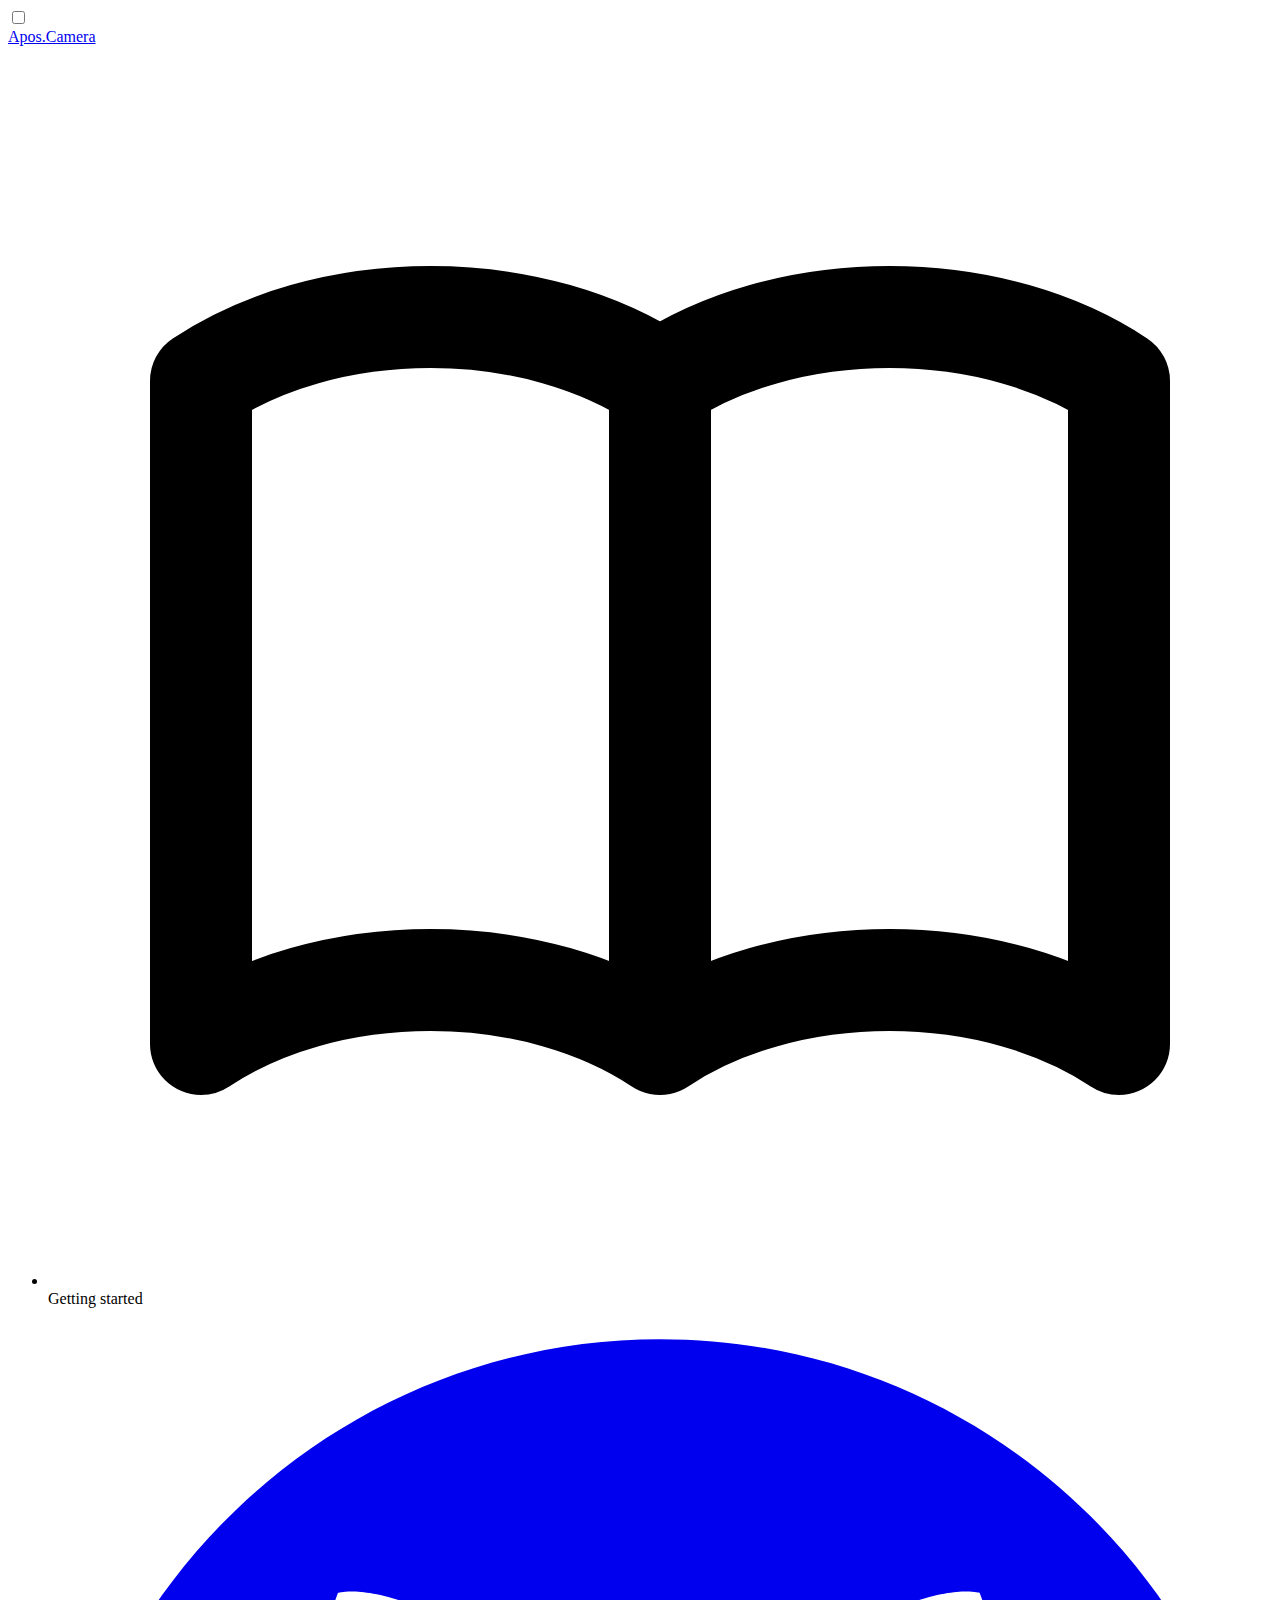
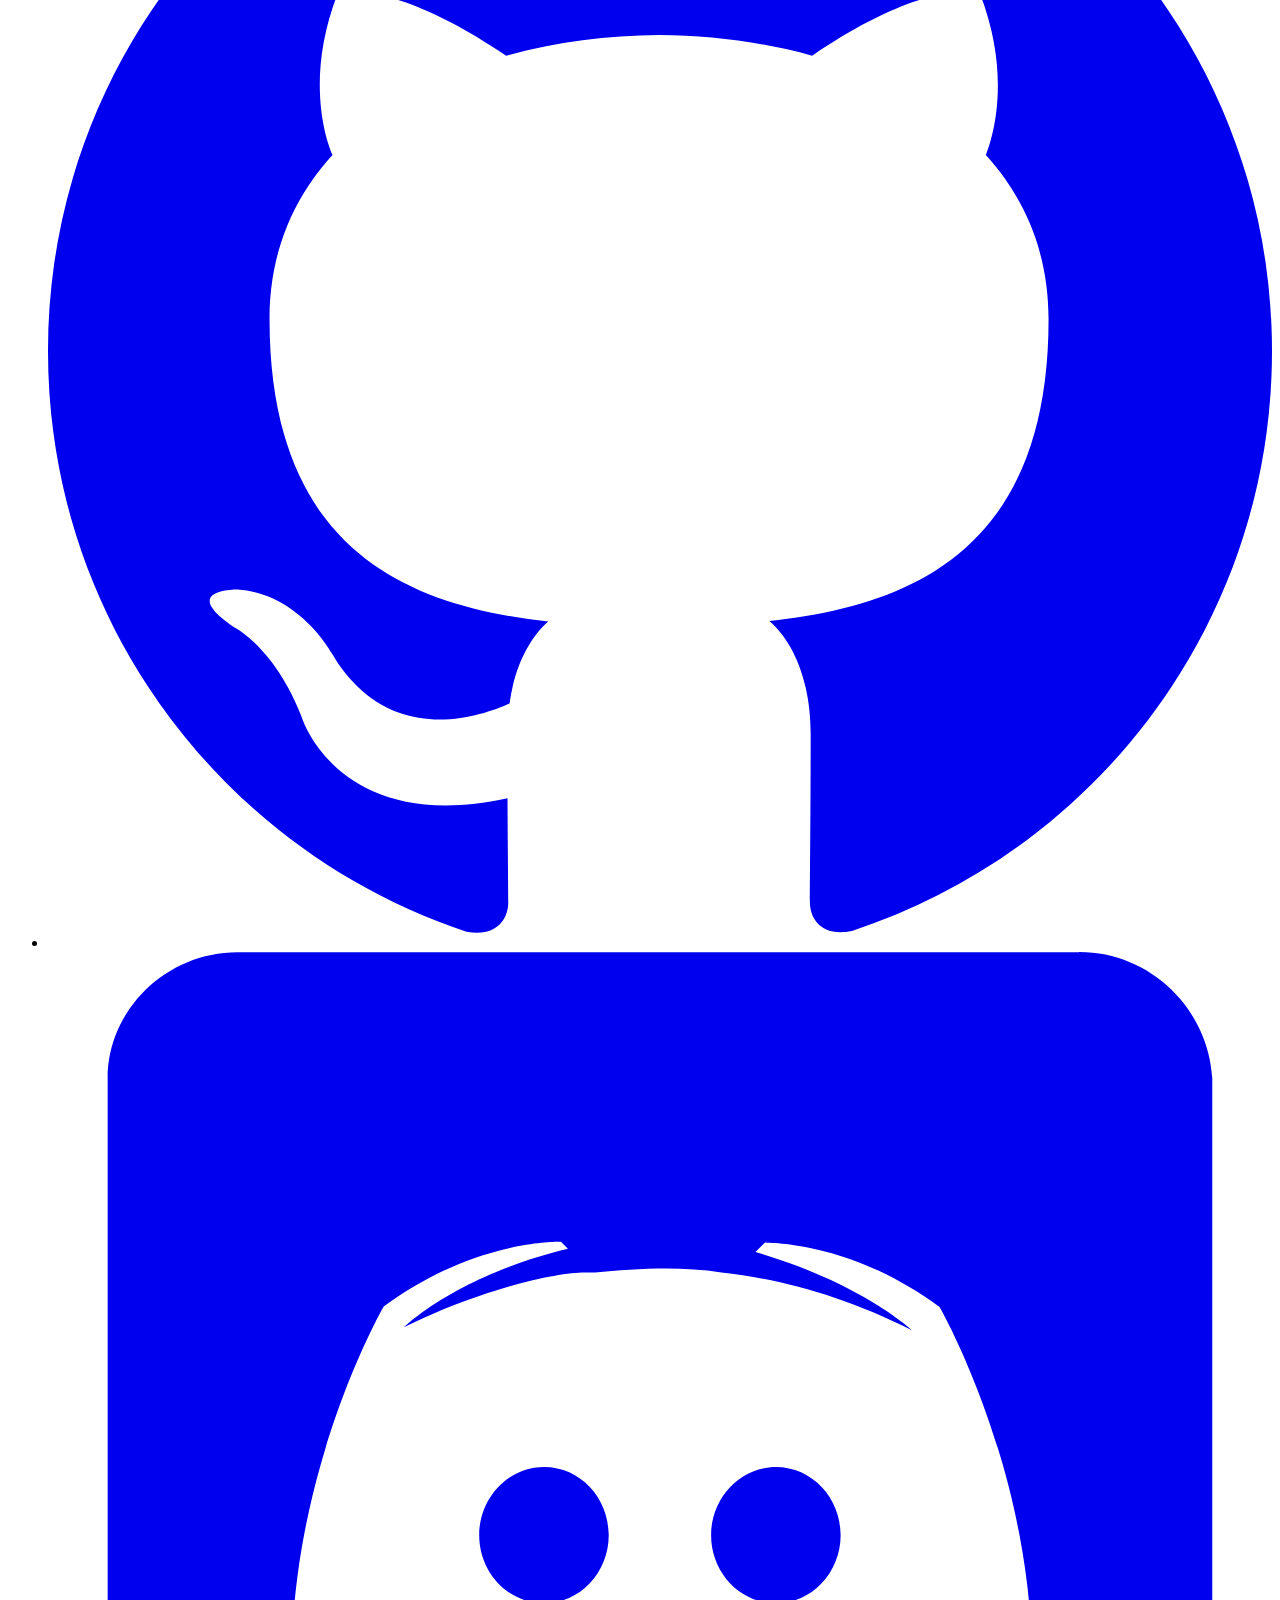
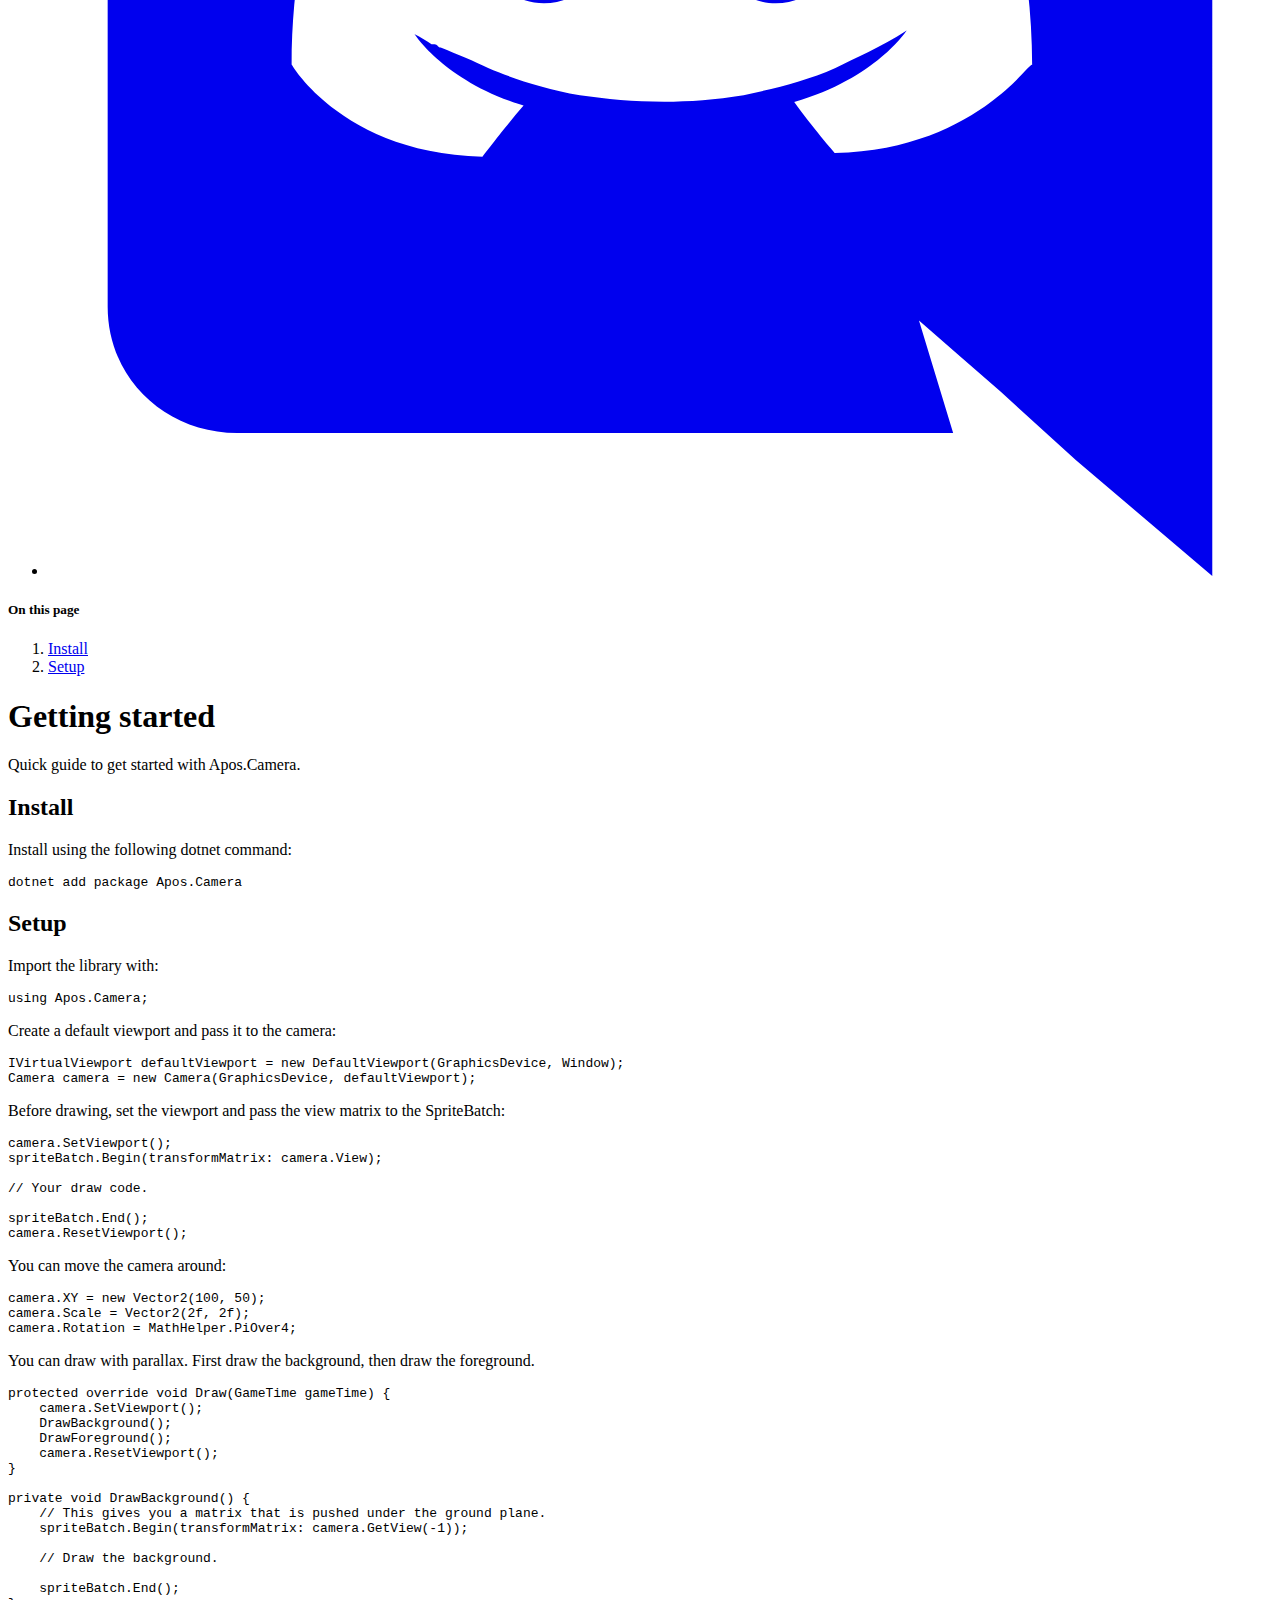
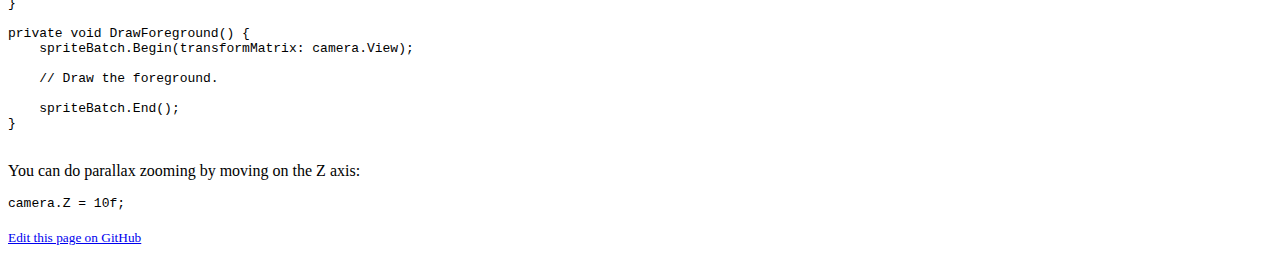
==== getting-started/index.html @ 8c6484ee "deploy: 98bcefdabba315a5af8da51722722cd61ed9266a" ====
<!doctype html><html lang="en"><head><meta charset="UTF-8"><meta name="viewport" content="width=device-width,initial-scale=1"><link href="/Apos.Camera/style.css?v=1618712839015" rel="stylesheet"><link href="https://rsms.me/inter/inter.css" rel="stylesheet"><link href="/Apos.Camera/img/Icon.png?v=1618712839015" rel="icon" type="image/png"><meta name="darkreader-lock"><title>Getting started - Apos.Camera</title><meta name="description" content="Quick guide to get started with Apos.Camera."></head><body class="bg-gray-100 dark:bg-gray-900"><div class="md:hidden top-0 bg-gray-100 dark:bg-gray-900 h-16 print:hidden sticky w-full z-10"></div><div class="flex"><div class="top-0 h-screen fixed flex-none max-h-screen md:sticky overflow-x-hidden overflow-y-auto pointer-events-none print:hidden z-20"><div class="flex md:w-64 -ml-px h-full max-w-sm relative w-screen"><input aria-hidden="true" class="menu-btn absolute opacity-0" id="menu_btn" type="checkbox"> <label class="duration-300 ease-out md:hidden bg-gray-600 big-label fixed inset-0 opacity-0 pointer-events-none transition-opacity" for="menu_btn"></label> <label class="duration-300 ease-out md:hidden -ml-16 absolute cursor-pointer inline-block left-full menu-icon pointer-events-auto px-6 py-8 select-none top-0 transition-left z-20" for="menu_btn"><span class="duration-300 ease-out bg-gray-500 block h-2px navicon relative transition-colors w-5"></span></label><div class="flex flex-1 -translate-x-full bg-gray-50 border-gray-200 border-r dark:bg-gray-800 dark:border-gray-700 dark:border-r-2 duration-300 ease-out flex-col invisible max-w-xs md:flex-initial md:transition-none md:translate-x-0 md:visible md:w-64 menu pointer-events-auto transform transition-transform-visibility w-full"><div class="flex items-center flex-shrink-0 h-auto md:h-16 md:py-0 px-4 py-5"><a class="hover:text-gray-900 dark:hover:text-white dark:text-gray-300 text-gray-900 text-lg" href="/Apos.Camera/">Apos.Camera</a></div><div class="overflow-y-auto flex-1 h-0 md:flex md:flex-col"><nav class="md:flex-1 md:py-4 px-2 space-y-1"><ul><li class="mt-1"><span class="flex items-center dark:text-white font-medium group leading-6 md:leading-5 md:text-sm px-2 py-2 text-base text-gray-900 underline"><svg class="h-6 w-6 dark:text-gray-300 flex-none md:mr-3 mr-4 text-gray-500" fill="none" viewBox="0 0 24 24" stroke="currentColor"><path d="M12 6.253v13m0-13C10.832 5.477 9.246 5 7.5 5S4.168 5.477 3 6.253v13C4.168 18.477 5.754 18 7.5 18s3.332.477 4.5 1.253m0-13C13.168 5.477 14.754 5 16.5 5c1.747 0 3.332.477 4.5 1.253v13C19.832 18.477 18.247 18 16.5 18c-1.746 0-3.332.477-4.5 1.253" stroke-linecap="round" stroke-linejoin="round" stroke-width="2"/></svg> Getting started</span></li></ul></nav></div><div class="flex items-center flex-shrink-0 justify-center p-2"><ul class="flex"><li><a class="py-2 px-2 dark:hover:text-gray-300 hover:text-gray-500 inline-block text-gray-400" href="https://github.com/Apostolique/Apos.Camera" target="_blank"><svg class="h-6 w-6" fill="currentColor" viewBox="0 0 24 24"><path d="M12 .297c-6.63 0-12 5.373-12 12 0 5.303 3.438 9.8 8.205 11.385.6.113.82-.258.82-.577 0-.285-.01-1.04-.015-2.04-3.338.724-4.042-1.61-4.042-1.61C4.422 18.07 3.633 17.7 3.633 17.7c-1.087-.744.084-.729.084-.729 1.205.084 1.838 1.236 1.838 1.236 1.07 1.835 2.809 1.305 3.495.998.108-.776.417-1.305.76-1.605-2.665-.3-5.466-1.332-5.466-5.93 0-1.31.465-2.38 1.235-3.22-.135-.303-.54-1.523.105-3.176 0 0 1.005-.322 3.3 1.23.96-.267 1.98-.399 3-.405 1.02.006 2.04.138 3 .405 2.28-1.552 3.285-1.23 3.285-1.23.645 1.653.24 2.873.12 3.176.765.84 1.23 1.91 1.23 3.22 0 4.61-2.805 5.625-5.475 5.92.42.36.81 1.096.81 2.22 0 1.606-.015 2.896-.015 3.286 0 .315.21.69.825.57C20.565 22.092 24 17.592 24 12.297c0-6.627-5.373-12-12-12"/></svg></a></li><li><a class="py-2 px-2 dark:hover:text-gray-300 hover:text-gray-500 inline-block text-gray-400" href="https://discord.gg/monogame" target="_blank"><svg class="h-6 w-6" fill="currentColor" viewBox="0 0 24 24"><path d="M20.222 0c1.406 0 2.54 1.137 2.607 2.475V24l-2.677-2.273-1.47-1.338-1.604-1.398.67 2.205H3.71c-1.402 0-2.54-1.065-2.54-2.476V2.48C1.17 1.142 2.31.003 3.715.003h16.5L20.222 0zm-6.118 5.683h-.03l-.202.2c2.073.6 3.076 1.537 3.076 1.537-1.336-.668-2.54-1.002-3.744-1.137-.87-.135-1.74-.064-2.475 0h-.2c-.47 0-1.47.2-2.81.735-.467.203-.735.336-.735.336s1.002-1.002 3.21-1.537l-.135-.135s-1.672-.064-3.477 1.27c0 0-1.805 3.144-1.805 7.02 0 0 1 1.74 3.743 1.806 0 0 .4-.533.805-1.002-1.54-.468-2.14-1.404-2.14-1.404s.134.066.335.2h.06c.03 0 .044.015.06.03v.006c.016.016.03.03.06.03.33.136.66.27.93.4.466.202 1.065.403 1.8.536.93.135 1.996.2 3.21 0 .6-.135 1.2-.267 1.8-.535.39-.2.87-.4 1.397-.737 0 0-.6.936-2.205 1.404.33.466.795 1 .795 1 2.744-.06 3.81-1.8 3.87-1.726 0-3.87-1.815-7.02-1.815-7.02-1.635-1.214-3.165-1.26-3.435-1.26l.056-.02zm.168 4.413c.703 0 1.27.6 1.27 1.335 0 .74-.57 1.34-1.27 1.34-.7 0-1.27-.6-1.27-1.334.002-.74.573-1.338 1.27-1.338zm-4.543 0c.7 0 1.266.6 1.266 1.335 0 .74-.57 1.34-1.27 1.34-.7 0-1.27-.6-1.27-1.334 0-.74.57-1.338 1.27-1.338z"/></svg></a></li></ul></div></div><div class="md:hidden flex-shrink-0 w-14"></div></div></div><div class="flex flex-1 flex-row-reverse max-w-7xl mx-auto"><div class="top-0 bg-gray-100 dark:bg-gray-900 sticky h-screen hidden lg:flex lg:flex-col overflow-y-hidden pt-20 w-64"><h5 class="text-sm dark:text-gray-100 font-semibold lg:text-xs mb-3 text-gray-900 tracking-wide uppercase">On this page</h5><div class="overflow-y-auto overflow-x-hidden break-words font-medium text-sm"><nav><ol><li><a class="py-2 block dark:hover:text-gray-100 dark:text-gray-400 hover:text-gray-900 text-gray-500" href="#install">Install</a><ol></ol></li><li><a class="py-2 block dark:hover:text-gray-100 dark:text-gray-400 hover:text-gray-900 text-gray-500" href="#setup">Setup</a><ol></ol></li></ol></nav></div></div><div class="flex flex-1 justify-center"><main class="px-4 break-anywhere dark:prose-dark flex-grow focus:outline-none lg:prose-lg md:px-8 md:py-12 print:px-0 prose py-0 sm:px-6 xl:prose-xl" tabindex="0"><h1 id="getting-started">Getting started</h1><p>Quick guide to get started with Apos.Camera.</p><h2 id="install">Install</h2><p>Install using the following dotnet command:</p><div class="code-select"><div class="code-highlight"><pre class="syntax"><code><span class="line-numbers" aria-hidden="true" style="counter-reset: linenumber 0"><span></span></span>dotnet add package Apos.Camera
</code></pre></div></div><h2 id="setup">Setup</h2><p>Import the library with:</p><div class="code-select"><div class="code-highlight" lang="csharp"><pre class="syntax"><code><span class="line-numbers" aria-hidden="true" style="counter-reset: linenumber 0"><span></span></span><span class="token keyword keyword-using">using</span> <span class="token namespace">Apos<span class="token punctuation">.</span>Camera</span><span class="token punctuation">;</span>
</code></pre></div></div><p>Create a default viewport and pass it to the camera:</p><div class="code-select"><div class="code-highlight" lang="csharp"><pre class="syntax"><code><span class="line-numbers" aria-hidden="true" style="counter-reset: linenumber 0"><span></span><span></span></span><span class="token class-name">IVirtualViewport</span> defaultViewport <span class="token operator">=</span> <span class="token keyword keyword-new">new</span> <span class="token class-name constructor-invocation">DefaultViewport</span><span class="token punctuation">(</span>GraphicsDevice<span class="token punctuation">,</span> Window<span class="token punctuation">)</span><span class="token punctuation">;</span>
<span class="token class-name">Camera</span> camera <span class="token operator">=</span> <span class="token keyword keyword-new">new</span> <span class="token class-name constructor-invocation">Camera</span><span class="token punctuation">(</span>GraphicsDevice<span class="token punctuation">,</span> defaultViewport<span class="token punctuation">)</span><span class="token punctuation">;</span>
</code></pre></div></div><p>Before drawing, set the viewport and pass the view matrix to the SpriteBatch:</p><div class="code-select"><div class="code-highlight" lang="csharp"><pre class="syntax"><code><span class="line-numbers" aria-hidden="true" style="counter-reset: linenumber 0"><span></span><span></span><span></span><span></span><span></span><span></span><span></span></span>camera<span class="token punctuation">.</span><span class="token function">SetViewport</span><span class="token punctuation">(</span><span class="token punctuation">)</span><span class="token punctuation">;</span>
spriteBatch<span class="token punctuation">.</span><span class="token function">Begin</span><span class="token punctuation">(</span><span class="token punctuation named-parameter">transformMatrix</span><span class="token punctuation">:</span> camera<span class="token punctuation">.</span>View<span class="token punctuation">)</span><span class="token punctuation">;</span>

<span class="token comment">// Your draw code.</span>

spriteBatch<span class="token punctuation">.</span><span class="token function">End</span><span class="token punctuation">(</span><span class="token punctuation">)</span><span class="token punctuation">;</span>
camera<span class="token punctuation">.</span><span class="token function">ResetViewport</span><span class="token punctuation">(</span><span class="token punctuation">)</span><span class="token punctuation">;</span>
</code></pre></div></div><p>You can move the camera around:</p><div class="code-select"><div class="code-highlight" lang="csharp"><pre class="syntax"><code><span class="line-numbers" aria-hidden="true" style="counter-reset: linenumber 0"><span></span><span></span><span></span></span>camera<span class="token punctuation">.</span>XY <span class="token operator">=</span> <span class="token keyword keyword-new">new</span> <span class="token class-name constructor-invocation">Vector2</span><span class="token punctuation">(</span><span class="token number">100</span><span class="token punctuation">,</span> <span class="token number">50</span><span class="token punctuation">)</span><span class="token punctuation">;</span>
camera<span class="token punctuation">.</span>Scale <span class="token operator">=</span> <span class="token function">Vector2</span><span class="token punctuation">(</span><span class="token number">2f</span><span class="token punctuation">,</span> <span class="token number">2f</span><span class="token punctuation">)</span><span class="token punctuation">;</span>
camera<span class="token punctuation">.</span>Rotation <span class="token operator">=</span> MathHelper<span class="token punctuation">.</span>PiOver4<span class="token punctuation">;</span>
</code></pre></div></div><p>You can draw with parallax. First draw the background, then draw the foreground.</p><div class="code-select"><div class="code-highlight" lang="csharp"><pre class="syntax"><code><span class="line-numbers" aria-hidden="true" style="counter-reset: linenumber 0"><span></span><span></span><span></span><span></span><span></span><span></span><span></span><span></span><span></span><span></span><span></span><span></span><span></span><span></span><span></span><span></span><span></span><span></span><span></span><span></span><span></span><span></span><span></span></span><span class="token keyword keyword-protected">protected</span> <span class="token keyword keyword-override">override</span> <span class="token class-name return-type"><span class="token keyword keyword-void">void</span></span> <span class="token function">Draw</span><span class="token punctuation">(</span><span class="token class-name">GameTime</span> gameTime<span class="token punctuation">)</span> <span class="token punctuation">{</span>
    camera<span class="token punctuation">.</span><span class="token function">SetViewport</span><span class="token punctuation">(</span><span class="token punctuation">)</span><span class="token punctuation">;</span>
    <span class="token function">DrawBackground</span><span class="token punctuation">(</span><span class="token punctuation">)</span><span class="token punctuation">;</span>
    <span class="token function">DrawForeground</span><span class="token punctuation">(</span><span class="token punctuation">)</span><span class="token punctuation">;</span>
    camera<span class="token punctuation">.</span><span class="token function">ResetViewport</span><span class="token punctuation">(</span><span class="token punctuation">)</span><span class="token punctuation">;</span>
<span class="token punctuation">}</span>

<span class="token keyword keyword-private">private</span> <span class="token class-name return-type"><span class="token keyword keyword-void">void</span></span> <span class="token function">DrawBackground</span><span class="token punctuation">(</span><span class="token punctuation">)</span> <span class="token punctuation">{</span>
    <span class="token comment">// This gives you a matrix that is pushed under the ground plane.</span>
    spriteBatch<span class="token punctuation">.</span><span class="token function">Begin</span><span class="token punctuation">(</span><span class="token punctuation named-parameter">transformMatrix</span><span class="token punctuation">:</span> camera<span class="token punctuation">.</span><span class="token function">GetView</span><span class="token punctuation">(</span><span class="token operator">-</span><span class="token number">1</span><span class="token punctuation">)</span><span class="token punctuation">)</span><span class="token punctuation">;</span>

    <span class="token comment">// Draw the background.</span>

    spriteBatch<span class="token punctuation">.</span><span class="token function">End</span><span class="token punctuation">(</span><span class="token punctuation">)</span><span class="token punctuation">;</span>
<span class="token punctuation">}</span>

<span class="token keyword keyword-private">private</span> <span class="token class-name return-type"><span class="token keyword keyword-void">void</span></span> <span class="token function">DrawForeground</span><span class="token punctuation">(</span><span class="token punctuation">)</span> <span class="token punctuation">{</span>
    spriteBatch<span class="token punctuation">.</span><span class="token function">Begin</span><span class="token punctuation">(</span><span class="token punctuation named-parameter">transformMatrix</span><span class="token punctuation">:</span> camera<span class="token punctuation">.</span>View<span class="token punctuation">)</span><span class="token punctuation">;</span>

    <span class="token comment">// Draw the foreground.</span>

    spriteBatch<span class="token punctuation">.</span><span class="token function">End</span><span class="token punctuation">(</span><span class="token punctuation">)</span><span class="token punctuation">;</span>
<span class="token punctuation">}</span>

</code></pre></div></div><p>You can do parallax zooming by moving on the Z axis:</p><div class="code-select"><div class="code-highlight" lang="csharp"><pre class="syntax"><code><span class="line-numbers" aria-hidden="true" style="counter-reset: linenumber 0"><span></span></span>camera<span class="token punctuation">.</span>Z <span class="token operator">=</span> <span class="token number">10f</span><span class="token punctuation">;</span>
</code></pre></div></div><sub class="flex justify-end md:pb-0 pb-8 print:hidden"><a class="edit-link" href="https://github.com/Apostolique/Apos.Camera/tree/master/./docs/getting-started.md">Edit this page on GitHub</a></sub></main></div></div></div></body></html>
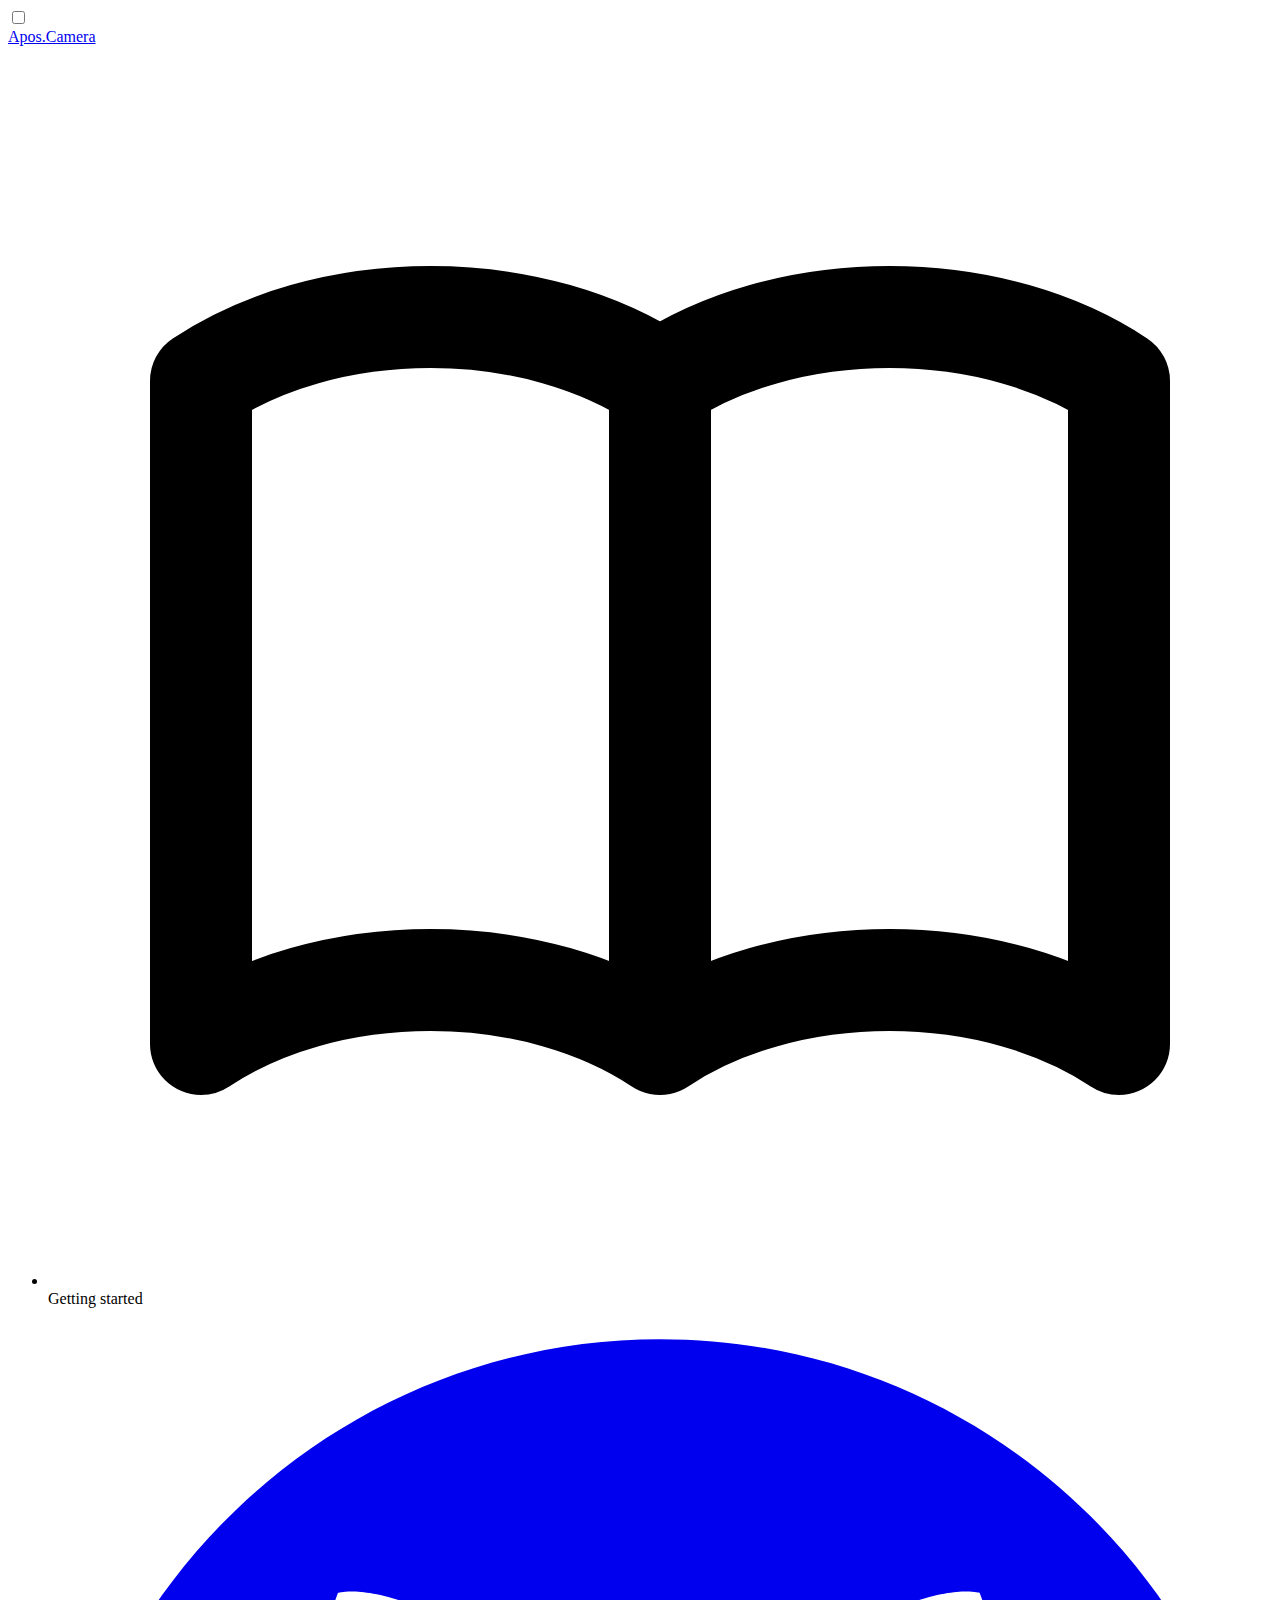
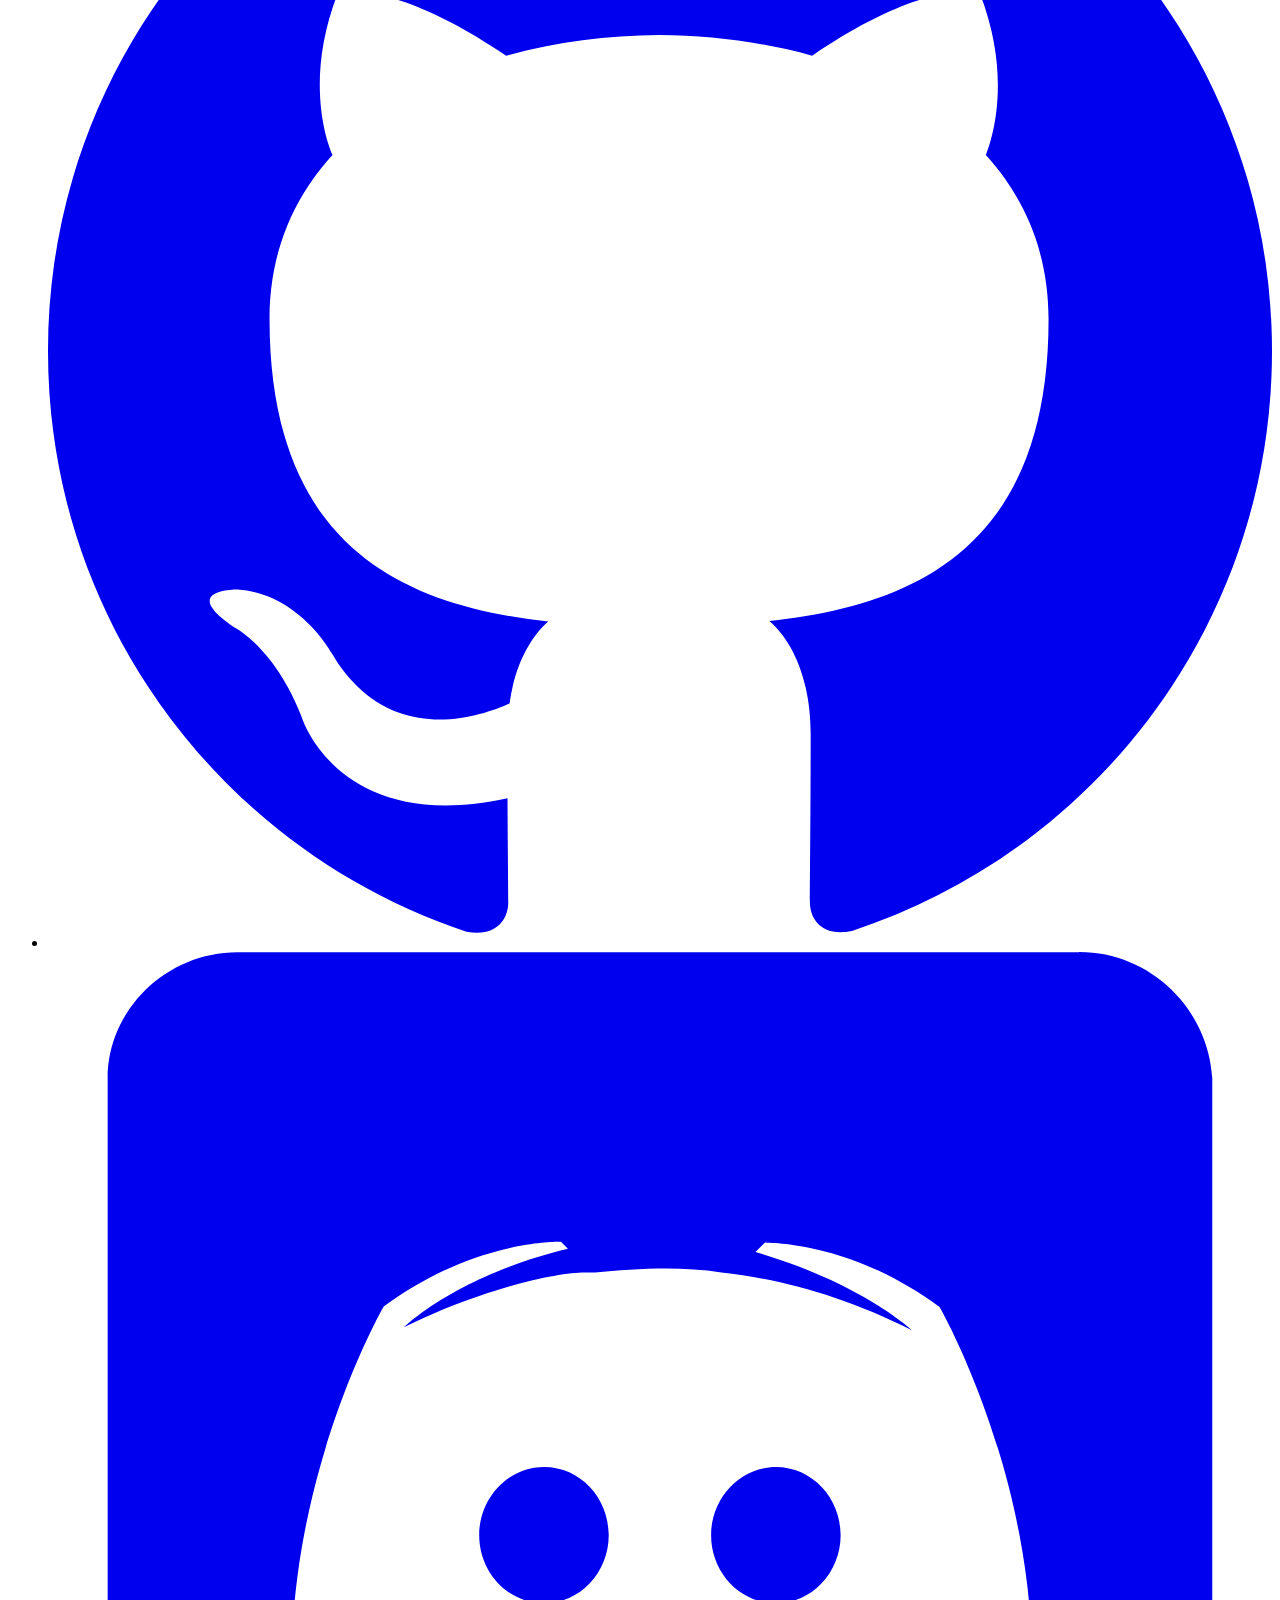
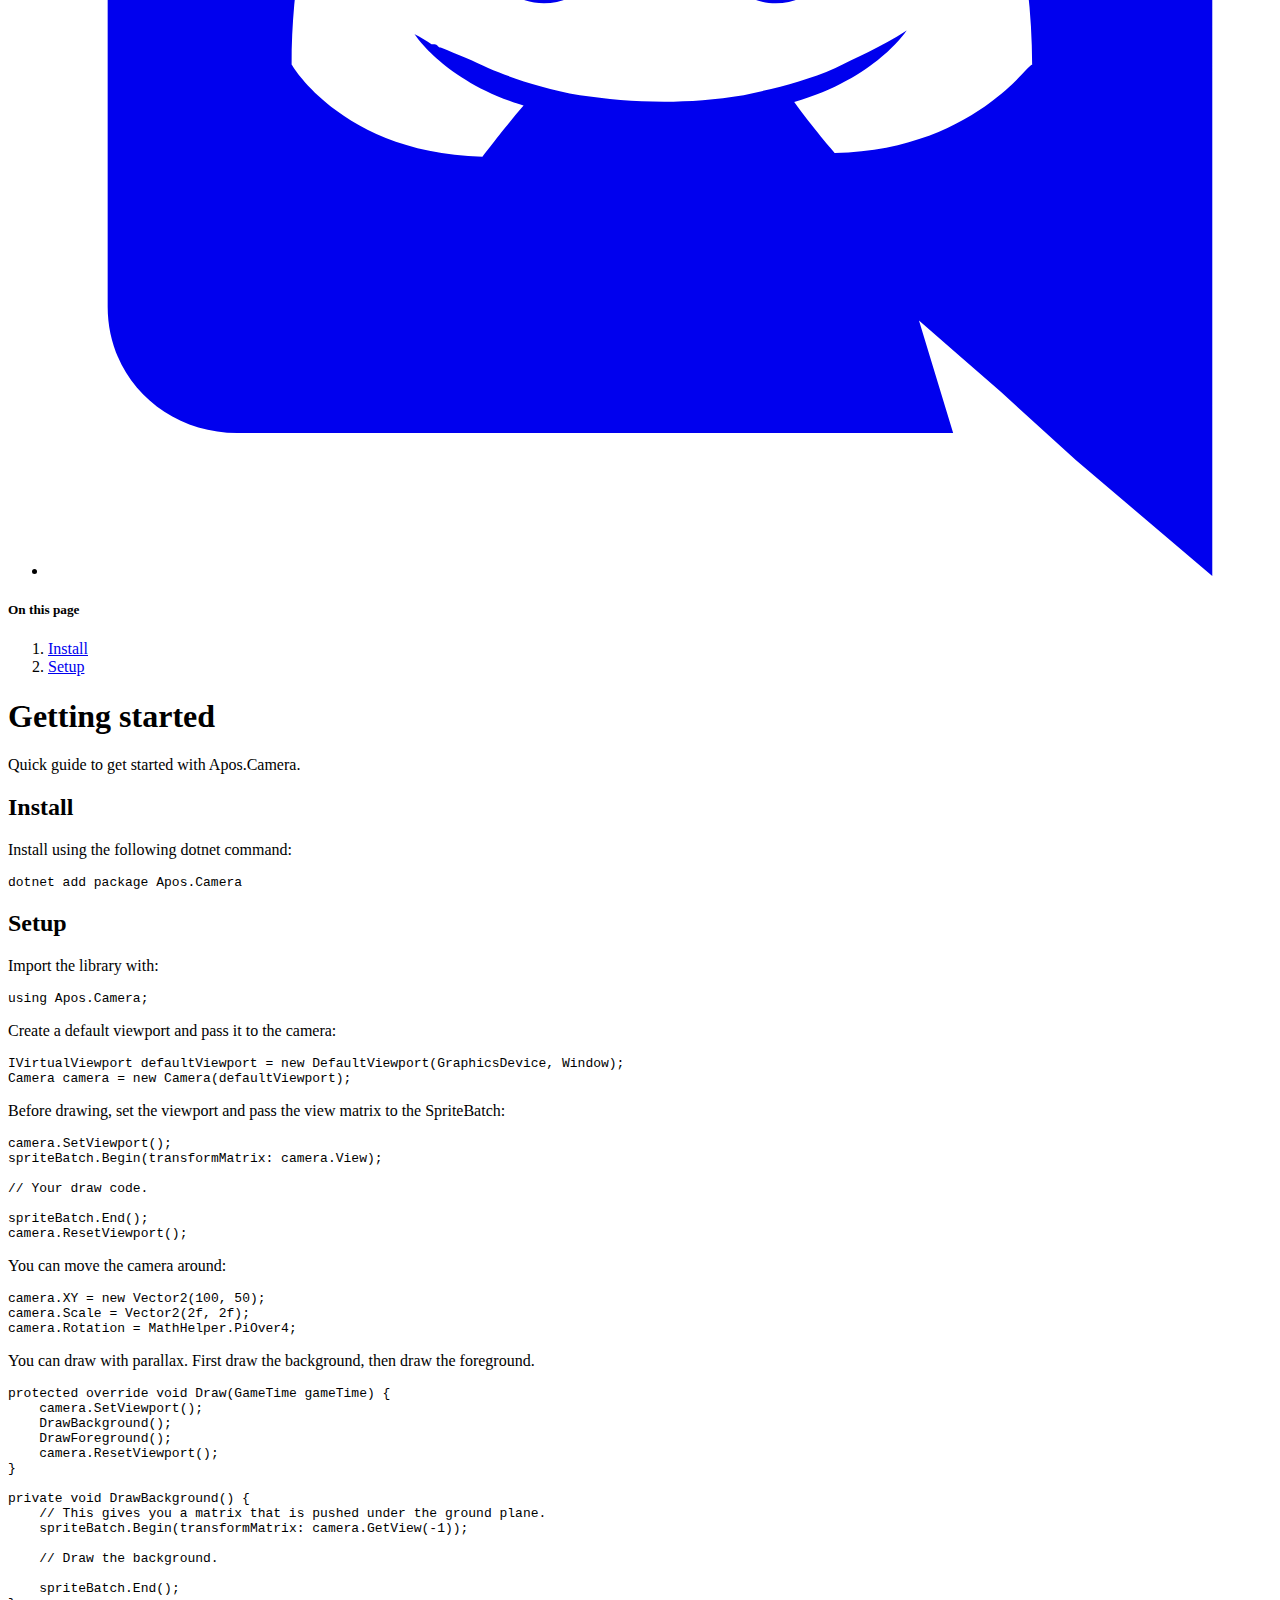
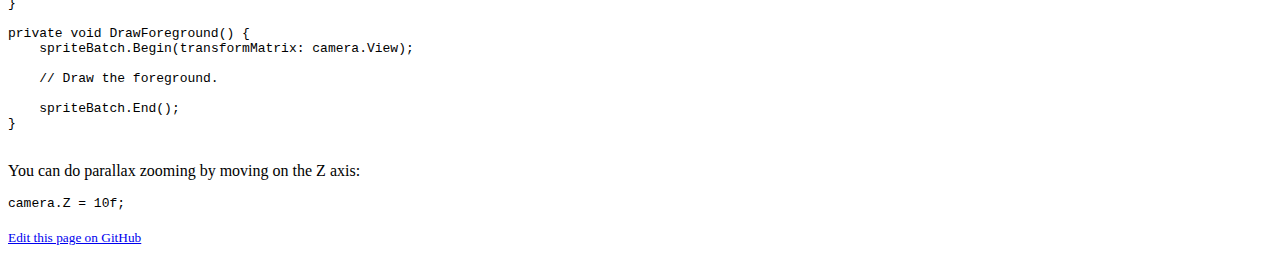
==== commit f632ccdd: "deploy: 6b1699c764c33dbd557cc9b724851ebd64bd4c2f" ====
--- a/getting-started/index.html
+++ b/getting-started/index.html
@@ -1,7 +1,7 @@
-<!doctype html><html lang="en"><head><meta charset="UTF-8"><meta name="viewport" content="width=device-width,initial-scale=1"><link href="/Apos.Camera/style.css?v=1618712839015" rel="stylesheet"><link href="https://rsms.me/inter/inter.css" rel="stylesheet"><link href="/Apos.Camera/img/Icon.png?v=1618712839015" rel="icon" type="image/png"><meta name="darkreader-lock"><title>Getting started - Apos.Camera</title><meta name="description" content="Quick guide to get started with Apos.Camera."></head><body class="bg-gray-100 dark:bg-gray-900"><div class="md:hidden top-0 bg-gray-100 dark:bg-gray-900 h-16 print:hidden sticky w-full z-10"></div><div class="flex"><div class="top-0 h-screen fixed flex-none max-h-screen md:sticky overflow-x-hidden overflow-y-auto pointer-events-none print:hidden z-20"><div class="flex md:w-64 -ml-px h-full max-w-sm relative w-screen"><input aria-hidden="true" class="menu-btn absolute opacity-0" id="menu_btn" type="checkbox"> <label class="duration-300 ease-out md:hidden bg-gray-600 big-label fixed inset-0 opacity-0 pointer-events-none transition-opacity" for="menu_btn"></label> <label class="duration-300 ease-out md:hidden -ml-16 absolute cursor-pointer inline-block left-full menu-icon pointer-events-auto px-6 py-8 select-none top-0 transition-left z-20" for="menu_btn"><span class="duration-300 ease-out bg-gray-500 block h-2px navicon relative transition-colors w-5"></span></label><div class="flex flex-1 -translate-x-full bg-gray-50 border-gray-200 border-r dark:bg-gray-800 dark:border-gray-700 dark:border-r-2 duration-300 ease-out flex-col invisible max-w-xs md:flex-initial md:transition-none md:translate-x-0 md:visible md:w-64 menu pointer-events-auto transform transition-transform-visibility w-full"><div class="flex items-center flex-shrink-0 h-auto md:h-16 md:py-0 px-4 py-5"><a class="hover:text-gray-900 dark:hover:text-white dark:text-gray-300 text-gray-900 text-lg" href="/Apos.Camera/">Apos.Camera</a></div><div class="overflow-y-auto flex-1 h-0 md:flex md:flex-col"><nav class="md:flex-1 md:py-4 px-2 space-y-1"><ul><li class="mt-1"><span class="flex items-center dark:text-white font-medium group leading-6 md:leading-5 md:text-sm px-2 py-2 text-base text-gray-900 underline"><svg class="h-6 w-6 dark:text-gray-300 flex-none md:mr-3 mr-4 text-gray-500" fill="none" viewBox="0 0 24 24" stroke="currentColor"><path d="M12 6.253v13m0-13C10.832 5.477 9.246 5 7.5 5S4.168 5.477 3 6.253v13C4.168 18.477 5.754 18 7.5 18s3.332.477 4.5 1.253m0-13C13.168 5.477 14.754 5 16.5 5c1.747 0 3.332.477 4.5 1.253v13C19.832 18.477 18.247 18 16.5 18c-1.746 0-3.332.477-4.5 1.253" stroke-linecap="round" stroke-linejoin="round" stroke-width="2"/></svg> Getting started</span></li></ul></nav></div><div class="flex items-center flex-shrink-0 justify-center p-2"><ul class="flex"><li><a class="py-2 px-2 dark:hover:text-gray-300 hover:text-gray-500 inline-block text-gray-400" href="https://github.com/Apostolique/Apos.Camera" target="_blank"><svg class="h-6 w-6" fill="currentColor" viewBox="0 0 24 24"><path d="M12 .297c-6.63 0-12 5.373-12 12 0 5.303 3.438 9.8 8.205 11.385.6.113.82-.258.82-.577 0-.285-.01-1.04-.015-2.04-3.338.724-4.042-1.61-4.042-1.61C4.422 18.07 3.633 17.7 3.633 17.7c-1.087-.744.084-.729.084-.729 1.205.084 1.838 1.236 1.838 1.236 1.07 1.835 2.809 1.305 3.495.998.108-.776.417-1.305.76-1.605-2.665-.3-5.466-1.332-5.466-5.93 0-1.31.465-2.38 1.235-3.22-.135-.303-.54-1.523.105-3.176 0 0 1.005-.322 3.3 1.23.96-.267 1.98-.399 3-.405 1.02.006 2.04.138 3 .405 2.28-1.552 3.285-1.23 3.285-1.23.645 1.653.24 2.873.12 3.176.765.84 1.23 1.91 1.23 3.22 0 4.61-2.805 5.625-5.475 5.92.42.36.81 1.096.81 2.22 0 1.606-.015 2.896-.015 3.286 0 .315.21.69.825.57C20.565 22.092 24 17.592 24 12.297c0-6.627-5.373-12-12-12"/></svg></a></li><li><a class="py-2 px-2 dark:hover:text-gray-300 hover:text-gray-500 inline-block text-gray-400" href="https://discord.gg/monogame" target="_blank"><svg class="h-6 w-6" fill="currentColor" viewBox="0 0 24 24"><path d="M20.222 0c1.406 0 2.54 1.137 2.607 2.475V24l-2.677-2.273-1.47-1.338-1.604-1.398.67 2.205H3.71c-1.402 0-2.54-1.065-2.54-2.476V2.48C1.17 1.142 2.31.003 3.715.003h16.5L20.222 0zm-6.118 5.683h-.03l-.202.2c2.073.6 3.076 1.537 3.076 1.537-1.336-.668-2.54-1.002-3.744-1.137-.87-.135-1.74-.064-2.475 0h-.2c-.47 0-1.47.2-2.81.735-.467.203-.735.336-.735.336s1.002-1.002 3.21-1.537l-.135-.135s-1.672-.064-3.477 1.27c0 0-1.805 3.144-1.805 7.02 0 0 1 1.74 3.743 1.806 0 0 .4-.533.805-1.002-1.54-.468-2.14-1.404-2.14-1.404s.134.066.335.2h.06c.03 0 .044.015.06.03v.006c.016.016.03.03.06.03.33.136.66.27.93.4.466.202 1.065.403 1.8.536.93.135 1.996.2 3.21 0 .6-.135 1.2-.267 1.8-.535.39-.2.87-.4 1.397-.737 0 0-.6.936-2.205 1.404.33.466.795 1 .795 1 2.744-.06 3.81-1.8 3.87-1.726 0-3.87-1.815-7.02-1.815-7.02-1.635-1.214-3.165-1.26-3.435-1.26l.056-.02zm.168 4.413c.703 0 1.27.6 1.27 1.335 0 .74-.57 1.34-1.27 1.34-.7 0-1.27-.6-1.27-1.334.002-.74.573-1.338 1.27-1.338zm-4.543 0c.7 0 1.266.6 1.266 1.335 0 .74-.57 1.34-1.27 1.34-.7 0-1.27-.6-1.27-1.334 0-.74.57-1.338 1.27-1.338z"/></svg></a></li></ul></div></div><div class="md:hidden flex-shrink-0 w-14"></div></div></div><div class="flex flex-1 flex-row-reverse max-w-7xl mx-auto"><div class="top-0 bg-gray-100 dark:bg-gray-900 sticky h-screen hidden lg:flex lg:flex-col overflow-y-hidden pt-20 w-64"><h5 class="text-sm dark:text-gray-100 font-semibold lg:text-xs mb-3 text-gray-900 tracking-wide uppercase">On this page</h5><div class="overflow-y-auto overflow-x-hidden break-words font-medium text-sm"><nav><ol><li><a class="py-2 block dark:hover:text-gray-100 dark:text-gray-400 hover:text-gray-900 text-gray-500" href="#install">Install</a><ol></ol></li><li><a class="py-2 block dark:hover:text-gray-100 dark:text-gray-400 hover:text-gray-900 text-gray-500" href="#setup">Setup</a><ol></ol></li></ol></nav></div></div><div class="flex flex-1 justify-center"><main class="px-4 break-anywhere dark:prose-dark flex-grow focus:outline-none lg:prose-lg md:px-8 md:py-12 print:px-0 prose py-0 sm:px-6 xl:prose-xl" tabindex="0"><h1 id="getting-started">Getting started</h1><p>Quick guide to get started with Apos.Camera.</p><h2 id="install">Install</h2><p>Install using the following dotnet command:</p><div class="code-select"><div class="code-highlight"><pre class="syntax"><code><span class="line-numbers" aria-hidden="true" style="counter-reset: linenumber 0"><span></span></span>dotnet add package Apos.Camera
+<!doctype html><html lang="en"><head><meta charset="UTF-8"><meta name="viewport" content="width=device-width,initial-scale=1"><link href="/Apos.Camera/style.css?v=1625668278814" rel="stylesheet"><link href="https://rsms.me/inter/inter.css" rel="stylesheet"><link href="/Apos.Camera/img/Icon.png?v=1625668278814" rel="icon" type="image/png"><meta name="darkreader-lock"><title>Getting started - Apos.Camera</title><meta name="description" content="Quick guide to get started with Apos.Camera."></head><body class="bg-gray-100 dark:bg-gray-900"><div class="md:hidden top-0 bg-gray-100 dark:bg-gray-900 h-16 print:hidden sticky w-full z-10"></div><div class="flex"><div class="top-0 h-screen fixed flex-none max-h-screen md:sticky overflow-x-hidden overflow-y-auto pointer-events-none print:hidden z-20"><div class="flex md:w-64 -ml-px h-full max-w-sm relative w-screen"><input aria-hidden="true" class="menu-btn absolute opacity-0" id="menu_btn" type="checkbox"> <label class="duration-300 ease-out md:hidden bg-gray-600 big-label fixed inset-0 opacity-0 pointer-events-none transition-opacity" for="menu_btn"></label> <label class="duration-300 ease-out md:hidden -ml-16 absolute cursor-pointer inline-block left-full menu-icon pointer-events-auto px-6 py-8 select-none top-0 transition-left z-20" for="menu_btn"><span class="duration-300 ease-out bg-gray-500 block h-2px navicon relative transition-colors w-5"></span></label><div class="flex flex-1 -translate-x-full bg-gray-50 border-gray-200 border-r dark:bg-gray-800 dark:border-gray-700 dark:border-r-2 duration-300 ease-out flex-col invisible max-w-xs md:flex-initial md:transition-none md:translate-x-0 md:visible md:w-64 menu pointer-events-auto transform transition-transform-visibility w-full"><div class="flex items-center flex-shrink-0 h-auto md:h-16 md:py-0 px-4 py-5"><a class="hover:text-gray-900 dark:hover:text-white dark:text-gray-300 text-gray-900 text-lg" href="/Apos.Camera/">Apos.Camera</a></div><div class="overflow-y-auto flex-1 h-0 md:flex md:flex-col"><nav class="md:flex-1 md:py-4 px-2 space-y-1"><ul><li class="mt-1"><span class="flex items-center dark:text-white font-medium group leading-6 md:leading-5 md:text-sm px-2 py-2 text-base text-gray-900 underline"><svg class="h-6 w-6 dark:text-gray-300 flex-none md:mr-3 mr-4 text-gray-500" fill="none" viewBox="0 0 24 24" stroke="currentColor"><path d="M12 6.253v13m0-13C10.832 5.477 9.246 5 7.5 5S4.168 5.477 3 6.253v13C4.168 18.477 5.754 18 7.5 18s3.332.477 4.5 1.253m0-13C13.168 5.477 14.754 5 16.5 5c1.747 0 3.332.477 4.5 1.253v13C19.832 18.477 18.247 18 16.5 18c-1.746 0-3.332.477-4.5 1.253" stroke-linecap="round" stroke-linejoin="round" stroke-width="2"/></svg> Getting started</span></li></ul></nav></div><div class="flex items-center flex-shrink-0 justify-center p-2"><ul class="flex"><li><a class="py-2 px-2 dark:hover:text-gray-300 hover:text-gray-500 inline-block text-gray-400" href="https://github.com/Apostolique/Apos.Camera" target="_blank"><svg class="h-6 w-6" fill="currentColor" viewBox="0 0 24 24"><path d="M12 .297c-6.63 0-12 5.373-12 12 0 5.303 3.438 9.8 8.205 11.385.6.113.82-.258.82-.577 0-.285-.01-1.04-.015-2.04-3.338.724-4.042-1.61-4.042-1.61C4.422 18.07 3.633 17.7 3.633 17.7c-1.087-.744.084-.729.084-.729 1.205.084 1.838 1.236 1.838 1.236 1.07 1.835 2.809 1.305 3.495.998.108-.776.417-1.305.76-1.605-2.665-.3-5.466-1.332-5.466-5.93 0-1.31.465-2.38 1.235-3.22-.135-.303-.54-1.523.105-3.176 0 0 1.005-.322 3.3 1.23.96-.267 1.98-.399 3-.405 1.02.006 2.04.138 3 .405 2.28-1.552 3.285-1.23 3.285-1.23.645 1.653.24 2.873.12 3.176.765.84 1.23 1.91 1.23 3.22 0 4.61-2.805 5.625-5.475 5.92.42.36.81 1.096.81 2.22 0 1.606-.015 2.896-.015 3.286 0 .315.21.69.825.57C20.565 22.092 24 17.592 24 12.297c0-6.627-5.373-12-12-12"/></svg></a></li><li><a class="py-2 px-2 dark:hover:text-gray-300 hover:text-gray-500 inline-block text-gray-400" href="https://discord.gg/monogame" target="_blank"><svg class="h-6 w-6" fill="currentColor" viewBox="0 0 24 24"><path d="M20.222 0c1.406 0 2.54 1.137 2.607 2.475V24l-2.677-2.273-1.47-1.338-1.604-1.398.67 2.205H3.71c-1.402 0-2.54-1.065-2.54-2.476V2.48C1.17 1.142 2.31.003 3.715.003h16.5L20.222 0zm-6.118 5.683h-.03l-.202.2c2.073.6 3.076 1.537 3.076 1.537-1.336-.668-2.54-1.002-3.744-1.137-.87-.135-1.74-.064-2.475 0h-.2c-.47 0-1.47.2-2.81.735-.467.203-.735.336-.735.336s1.002-1.002 3.21-1.537l-.135-.135s-1.672-.064-3.477 1.27c0 0-1.805 3.144-1.805 7.02 0 0 1 1.74 3.743 1.806 0 0 .4-.533.805-1.002-1.54-.468-2.14-1.404-2.14-1.404s.134.066.335.2h.06c.03 0 .044.015.06.03v.006c.016.016.03.03.06.03.33.136.66.27.93.4.466.202 1.065.403 1.8.536.93.135 1.996.2 3.21 0 .6-.135 1.2-.267 1.8-.535.39-.2.87-.4 1.397-.737 0 0-.6.936-2.205 1.404.33.466.795 1 .795 1 2.744-.06 3.81-1.8 3.87-1.726 0-3.87-1.815-7.02-1.815-7.02-1.635-1.214-3.165-1.26-3.435-1.26l.056-.02zm.168 4.413c.703 0 1.27.6 1.27 1.335 0 .74-.57 1.34-1.27 1.34-.7 0-1.27-.6-1.27-1.334.002-.74.573-1.338 1.27-1.338zm-4.543 0c.7 0 1.266.6 1.266 1.335 0 .74-.57 1.34-1.27 1.34-.7 0-1.27-.6-1.27-1.334 0-.74.57-1.338 1.27-1.338z"/></svg></a></li></ul></div></div><div class="md:hidden flex-shrink-0 w-14"></div></div></div><div class="flex flex-1 flex-row-reverse max-w-7xl mx-auto"><div class="top-0 bg-gray-100 dark:bg-gray-900 sticky h-screen hidden lg:flex lg:flex-col overflow-y-hidden pt-20 w-64"><h5 class="text-sm dark:text-gray-100 font-semibold lg:text-xs mb-3 text-gray-900 tracking-wide uppercase">On this page</h5><div class="overflow-y-auto overflow-x-hidden break-words font-medium text-sm"><nav><ol><li><a class="py-2 block dark:hover:text-gray-100 dark:text-gray-400 hover:text-gray-900 text-gray-500" href="#install">Install</a><ol></ol></li><li><a class="py-2 block dark:hover:text-gray-100 dark:text-gray-400 hover:text-gray-900 text-gray-500" href="#setup">Setup</a><ol></ol></li></ol></nav></div></div><div class="flex flex-1 justify-center"><main class="px-4 break-anywhere dark:prose-dark flex-grow focus:outline-none lg:prose-lg md:px-8 md:py-12 print:px-0 prose py-0 sm:px-6 xl:prose-xl" tabindex="0"><h1 id="getting-started">Getting started</h1><p>Quick guide to get started with Apos.Camera.</p><h2 id="install">Install</h2><p>Install using the following dotnet command:</p><div class="code-select"><div class="code-highlight"><pre class="syntax"><code><span class="line-numbers" aria-hidden="true" style="counter-reset: linenumber 0"><span></span></span>dotnet add package Apos.Camera
 </code></pre></div></div><h2 id="setup">Setup</h2><p>Import the library with:</p><div class="code-select"><div class="code-highlight" lang="csharp"><pre class="syntax"><code><span class="line-numbers" aria-hidden="true" style="counter-reset: linenumber 0"><span></span></span><span class="token keyword keyword-using">using</span> <span class="token namespace">Apos<span class="token punctuation">.</span>Camera</span><span class="token punctuation">;</span>
 </code></pre></div></div><p>Create a default viewport and pass it to the camera:</p><div class="code-select"><div class="code-highlight" lang="csharp"><pre class="syntax"><code><span class="line-numbers" aria-hidden="true" style="counter-reset: linenumber 0"><span></span><span></span></span><span class="token class-name">IVirtualViewport</span> defaultViewport <span class="token operator">=</span> <span class="token keyword keyword-new">new</span> <span class="token class-name constructor-invocation">DefaultViewport</span><span class="token punctuation">(</span>GraphicsDevice<span class="token punctuation">,</span> Window<span class="token punctuation">)</span><span class="token punctuation">;</span>
-<span class="token class-name">Camera</span> camera <span class="token operator">=</span> <span class="token keyword keyword-new">new</span> <span class="token class-name constructor-invocation">Camera</span><span class="token punctuation">(</span>GraphicsDevice<span class="token punctuation">,</span> defaultViewport<span class="token punctuation">)</span><span class="token punctuation">;</span>
+<span class="token class-name">Camera</span> camera <span class="token operator">=</span> <span class="token keyword keyword-new">new</span> <span class="token class-name constructor-invocation">Camera</span><span class="token punctuation">(</span>defaultViewport<span class="token punctuation">)</span><span class="token punctuation">;</span>
 </code></pre></div></div><p>Before drawing, set the viewport and pass the view matrix to the SpriteBatch:</p><div class="code-select"><div class="code-highlight" lang="csharp"><pre class="syntax"><code><span class="line-numbers" aria-hidden="true" style="counter-reset: linenumber 0"><span></span><span></span><span></span><span></span><span></span><span></span><span></span></span>camera<span class="token punctuation">.</span><span class="token function">SetViewport</span><span class="token punctuation">(</span><span class="token punctuation">)</span><span class="token punctuation">;</span>
 spriteBatch<span class="token punctuation">.</span><span class="token function">Begin</span><span class="token punctuation">(</span><span class="token punctuation named-parameter">transformMatrix</span><span class="token punctuation">:</span> camera<span class="token punctuation">.</span>View<span class="token punctuation">)</span><span class="token punctuation">;</span>
 
